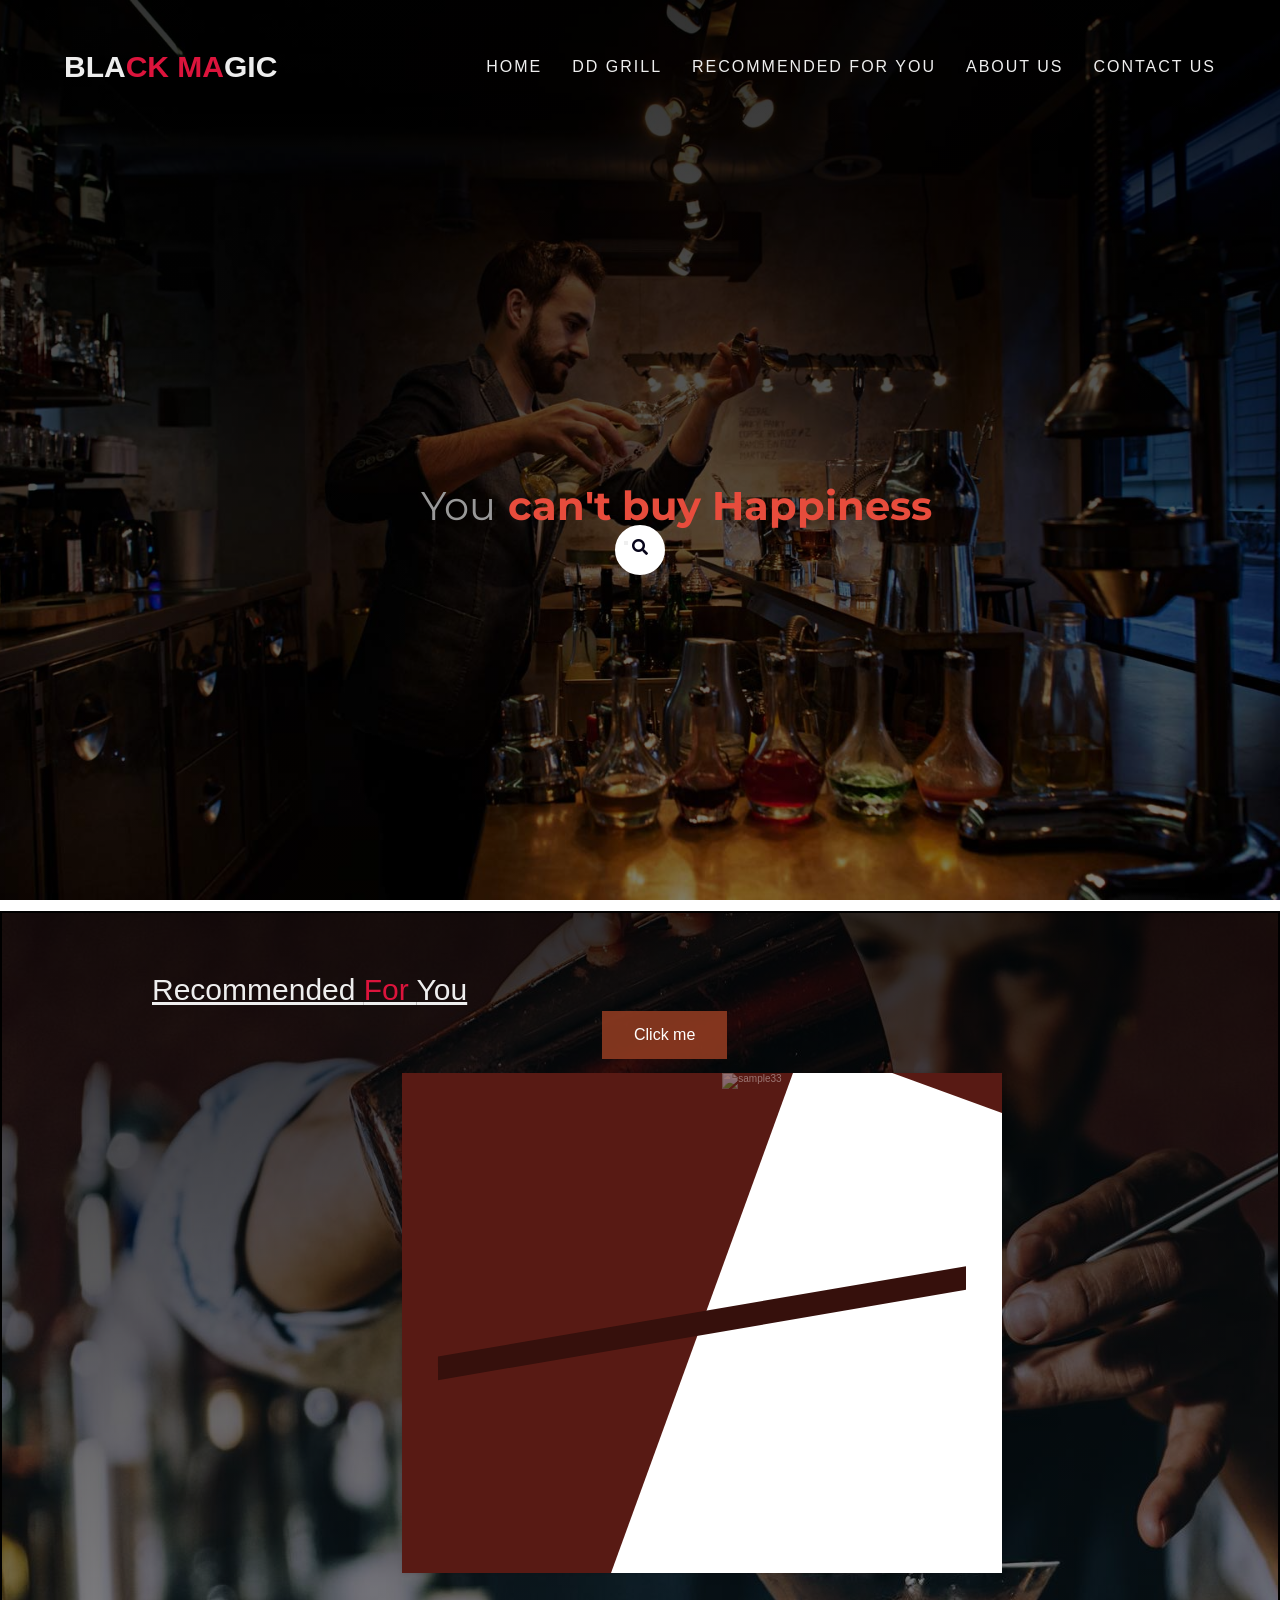
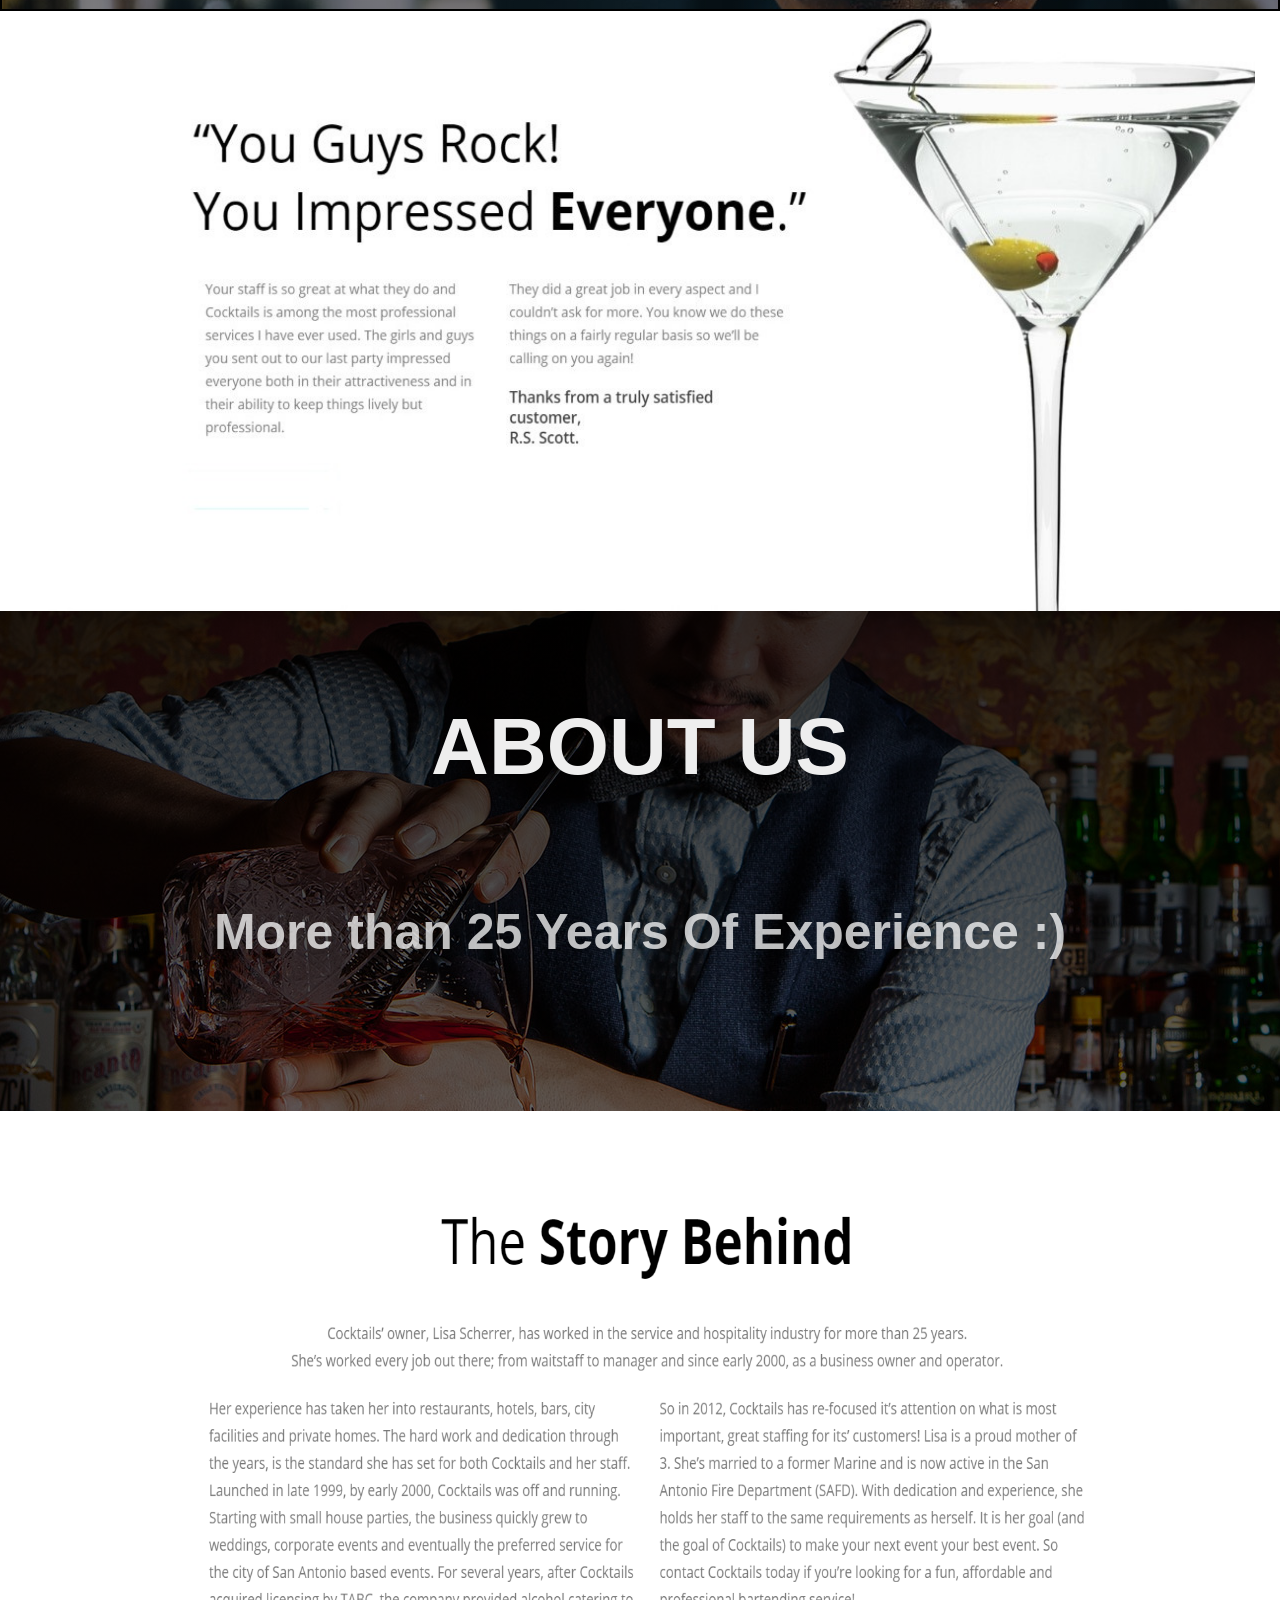
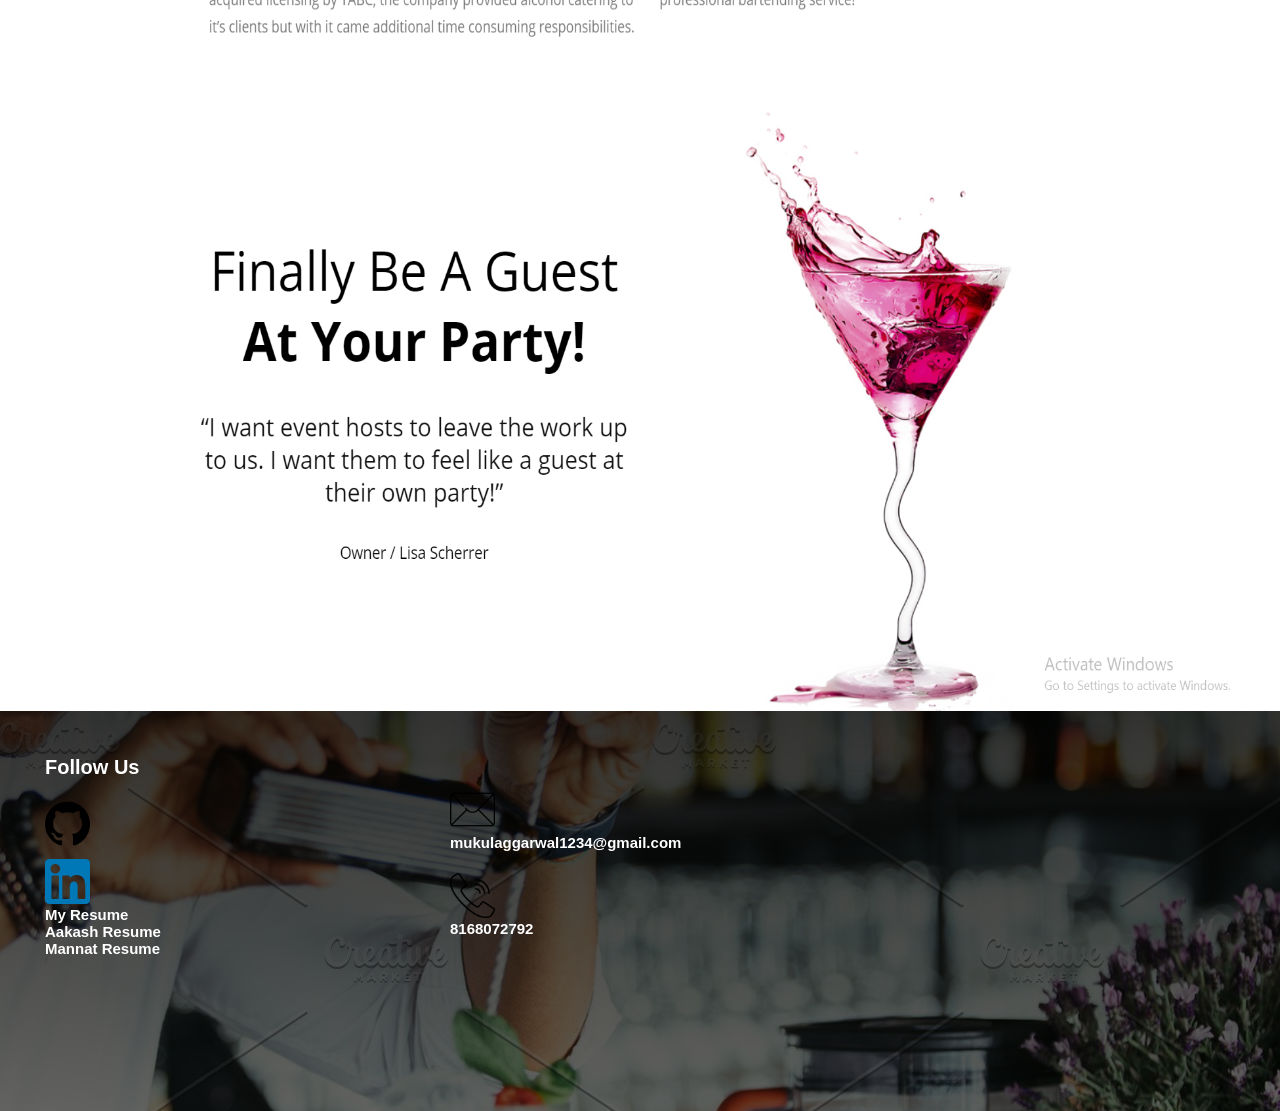
==== index1.html @ 576cb466 "assessment-project" ====
<!DOCTYPE html>
<html>
    <head>
        <meta charset="UTF-8">
        <meta name="viewport" content="width=device-width, initial-scale=1">
        <link href="https://fonts.googleapis.com/icon?family=Material+Icons" rel="stylesheet">
        <link rel="stylesheet" type="text/css" href="style.css">
        <link href='https://fonts.googleapis.com/css?family=Montserrat:400,700' rel='stylesheet' type='text/css'>
        <title></title>
        <link rel="stylesheet" href="style.css">
        <script src="https://ajax.googleapis.com/ajax/libs/jquery/1.11.1/jquery.min.js"></script>
        <script src="https://cdnjs.cloudflare.com/ajax/libs/jquery/2.1.3/jquery.min.js"></script>
        <link rel="stylesheet" href="https://use.fontawesome.com/releases/v5.3.1/css/all.css" integrity="sha384-mzrmE5qonljUremFsqc01SB46JvROS7bZs3IO2EmfFsd15uHvIt+Y8vEf7N7fWAU" crossorigin="anonymous">
        
    
      </head>
    <body>
        <header>
            <div class="container">
                <nav>
                    <h1 class="brand">
                        <a href="index.html"><b>Bla<span>ck Ma</span>gic</b></a>
                    </h1>
                    <ul>
                        <li><a href="index.html">Home</a></li>
                        <li><a href="muk.html">DD Grill</a></li>
                        <li><a href="#RFU">Recommended For You</a></li>
                        <li><a href="#AU">About Us</a></li>
                        <li><a href="#CU">Contact Us</a></li>
                    </ul>
                </nav>
                

            </div>
        </header>

        <form action="">
          <input type="text" id="first" name="" placeholder="Search for MockTail">
          <button type="button" onclick="functionality2()">
          <i class="fa fa-search"></i>
        </button>
        </form>

        <div class="Iam">

            <p>You</p>
            <b>
              <div class="innerIam">
                can't buy Happiness<br /> 
                But<br />
                can prepare a<br />
                COCKTAIL<br />
                that kind of same thing.
                </div>
            </b>
            
            </div>
            <div id='cont'>

            </div>
            <script src="main.js"></script>
            <br>
            <div style="background: linear-gradient(to bottom, rgba(0,0,0,.8), rgba(0,0,0,.5)), url('bg.jpg') ;border:2px solid black;width:1530px;height:700px">
                <div style="margin-left:150px;margin-top:60px">   
                <h1 class="brand">
                          <a name="RFU"> <u> Recommended <span> For </span> You</u> </a>
                        </h1>
                        </div>
                        <button type="button" onclick="fun()" style="margin-left:600px" class="button button2">Click me</button>
                        <br>
                        <figure class="snip1104 red">
                            <div style="width: 700px;height: 600px;">
                                <img id="img1" style="width:700px;height:600px" alt="sample33" />
                                </div>
                                <figcaption>
                                  <h2 id="drink_name"></h2>
                                </figcaption>
                                <a href="#"></a>
                              </figure>
            </div>

            <div style="width:1230px;height: 600px;">
              <img src="test.jpeg" style="width:1230px;height: 600px;">
            </div>
            <div class ="about" style="width:1570px;height: 500px;"> <a name="AU">
               <p><b>
                
                ABOUT US</b>
               </p></a>
               <br><br>
               <br><br>
               <br><br>
               <br><br>
               <br>
               <br>
               <h1 style="font-size: 50px;"><e>More than 25 Years Of Experience :)</e></h1>
            </div>
            <div style="width:1230px;height: 600px;">
                <img src="test1.png" style="width:1230px;height: 600px;">
              </div>
              <div style="width:1230px;height: 600px;">
                  <img src="test2.png" style="width:1230px;height: 600px;">
                </div>

<div class="footer" style="width: 1570px;height:400px">
  <a name="CU"></a>
  <div style="margin-left:45px;margin-top: 45px;">
  <h1 style="color: white;">Follow Us</h1><br><br>
  <a href="https://github.com/Mukul1405"><img src="github-logo.png" height="45px" width="45px" alt="github"> </a>
  <br><br>
  <a href="https://www.linkedin.com/in/mukul-aggarwal-550704168/"><img src="linkedin.png" height="45px" width="45px" alt="linked In"> </a><br>
<a href="https://mukul1405.github.io/resume/"><h2 style="color: white;">My Resume</h2></a>
<a href="https://aakasharora10.github.io/resume/"><h2 style="color: white;">Aakash Resume</h2></a>
<a href="https://mannat123.github.io/resume/"><h2 style="color: white;">Mannat Resume</h2></a>
</div>
<div style="margin-left:450px;margin-top: -170px;">
    <img src="letter.png" height="45px" width="45px" alt="mail"> 
 <h2 style="color: white;">mukulaggarwal1234@gmail.com</h2><br><br>
 <img src="call.png"height="45px" width="45px" alt="ContactUS"> 
 <h2 style="color: white;">8168072792</h2><br><br>
</div>
</a>
</div>
    </body>
    
</html>
---- style.css ----
*{
    margin: 0;
    padding: 0;
    box-sizing: border-box;
}

html{
    font-size: 10px;
    font-family: "Roboto Cn", Sans-serif;
}

body{
    overflow-x: hidden;
}
a{
    text-decoration: none;
    color: #eee;
}
header{
    width: 100%;
    height: 100vh;
    background: linear-gradient(to bottom, rgba(0,0,0,.8), rgba(0,0,0,.5)), url("1.jpg") center no-repeat;
    background-size: cover;
}
.container{
    max-width: 120rem;
    width:90%;
    margin: 0 auto;
}
#cont{
    display: flex;
    flex-direction: column;
    display: block;
}
nav{
    padding-top: 5rem;
    display: flex;
    justify-content: space-between;
    align-items: center;
    text-transform: uppercase;
    font-size: 1.6rem;
}

.brand{
    font-size: 3rem;
    font-weight: 300;
    transform: translateX(-100rem);
    animation: slideIn .5s forwards;
}

.brand span{
    color: crimson;
}

nav ul{
    display: flex;
}

nav ul li{
    list-style: none;
    transform: translateX(100rem);
    animation: slideIn .5s forwards;
}

  nav ul li:nth-child(1){
animation-delay: 0s;
}
  nav ul li:nth-child(2){
    animation-delay: .5s;
}
  nav ul li:nth-child(3){
        animation-delay: 1s;
}  
  nav ul li:nth-child(4){
            animation-delay: 1.5s;
}
nav ul li:nth-child(5){
    animation-delay: 2s;
}


nav ul li a{
    padding: 1rem 0;
    margin:0 3rem;
    position: relative;
    letter-spacing: 2px;
} 

nav ul li a:last-child{
    margin-right: 0;
}

nav ul li a::before,
nav ul li a::after{
    content: '';
    position: absolute;
    width: 100%;
    height: 2px;
    background-color: crimson;
    left: 0;
    transform: scaleX(0);
    transition: all .5s;
}

nav ul li a::before{
    top: 0;
    transform-origin: left;
}

nav ul li a::after{
    bottom: 0;
    transform-origin: right;
}

nav ul li a:hover::before,
nav ul li a:hover::after{
    transform: scaleX(1);
}



@keyframes slideIn{
    from{

    }
    to{
        transform: translateX(0);
    }
}

.Iam {
    margin-top:-800px;
    margin-left:150px;
    position: relative;
    padding: 2em 5em;
    font: normal 40px/50px Montserrat, sans-serif;
    color: #999;
  }
  .Iam p {
    height: 50px;
    float: left;
    margin-right: 0.3em;
  }
  .Iam b {
    float: left;
    overflow: hidden;
    position: relative;
    height: 50px;
    top: 0px;
  }
  .Iam .innerIam {
    display: inline-block;
    color: #e74c3c;
    position: relative;
    white-space: nowrap;
    top: 0;
    left: 0;
  
  
  /*animation*/
  -webkit-animation:move 5s;
     -moz-animation:move 5s;
      -ms-animation:move 5s;
       -o-animation:move 5s;
          animation:move 5s;
  /*animation-iteration-count*/
  -webkit-animation-iteration-count:infinite;
     -moz-animation-iteration-count:infinite;
      -ms-animation-iteration-count:infinite;
       -o-animation-iteration-count:infinite;
          animation-iteration-count:infinite;
  /*animation-delay*/
  -webkit-animation-delay:1s;
     -moz-animation-delay:1s;
      -ms-animation-delay:1s;
       -o-animation-delay:1s;
          animation-delay:1s;
  }
  @keyframes move{
  0%  { top: 0px; }
  20% { top: -50px; }
  40% { top: -100px; }
  60% { top: -150px; }
  80% { top: -200px; }
  }
  
  @-webkit-keyframes move {
      0%  { top: 0px; }
      20% { top: -50px; }
      40% { top: -100px; }
      60% { top: -150px; }
      80% { top: -200px; }
  }
  @-moz-keyframes move {
      0%  { top: 0px; }
      20% { top: -50px; }
      40% { top: -100px; }
      60% { top: -150px; }
      80% { top: -200px; }
  }
  @-o-keyframes move {
      0%  { top: 0px; }
      20% { top: -50px; }
      40% { top: -100px; }
      60% { top: -150px; }
      80% { top: -200px; }
  }
  @keyframes move {
      0%  { top: 0px; }
      20% { top: -50px; }
      40% { top: -100px; }
      60% { top: -150px; }
      80% { top: -200px; }
  }


  .post{
    width: 600px;
    height: 400px;
    position: relative;
    cursor: pointer;
}
.post:hover .post-s{
    width: 600px;
}
.post img{
    display: black;
    width: 600px;
    height: 400px;

}

.post-s{
    width: 0px;
    height: 400px;
    background: rgba(103,58,183,0.71);
    position: absolute;
    top: 0;
    display: flex;
    justify-content: center;
    align-items: center;
    overflow:hidden;
    transition: 0.7s ease;
}
.post-s h2{
    color: white;
    font-size: 50px;
    border: 6px solid white;
    padding: 10px 30px;


}


@import url(https://fonts.googleapis.com/css?family=Raleway:400,800);
figure.snip1104 {
  font-family: 'Raleway', Arial, sans-serif;
  position: relative;
  overflow: hidden;
  margin: 10px;
  margin-left:400px;
  min-width: 220px;
  max-width: 600px;
  max-height: 500px;
  width: 100%;
  background: #000000;
  color: #ffffff;
  text-align: center;
  box-shadow: 0 0 5px rgba(0, 0, 0, 0.15);
}

figure.snip1104 * {
  -webkit-box-sizing: border-box;
  box-sizing: border-box;
  -webkit-transition: all 0.4s ease-in-out;
  transition: all 0.4s ease-in-out;
}

figure.snip1104 img {
  max-width: 100%;
  position: relative;
  opacity: 0.4;
}

figure.snip1104 figcaption {
  position: absolute;
  top: 0;
  left: 0;
  bottom: 0;
  right: 0;
}

figure.snip1104 h2 {
  position: absolute;
  left: 40px;
  right: 40px;
  display: inline-block;
  background: #000000;
  -webkit-transform: skew(-10deg) rotate(-10deg) translate(0, -50%);
  transform: skew(-10deg) rotate(-10deg) translate(0, -50%);
  padding: 12px 5px;
  margin: 0;
  top: 50%;
  text-transform: uppercase;
  font-weight: 400;
}

figure.snip1104 h2 span {
  font-weight: 800;
}

figure.snip1104:before {
  height: 100%;
  width: 100%;
  top: 0;
  left: 0;
  content: '';
  background: #ffffff;
  position: absolute;
  -webkit-transition: all 0.3s ease-in-out;
  transition: all 0.3s ease-in-out;
  -webkit-transform: rotate(110deg) translateY(-50%);
  transform: rotate(110deg) translateY(-50%);
}

figure.snip1104 a {
  left: 0;
  right: 0;
  top: 0;
  bottom: 0;
  position: absolute;
  z-index: 1;
}

figure.snip1104.blue {
  background: #123851;
}

figure.snip1104.blue h2 {
  background: #0a212f;
}

figure.snip1104.red {
  background: #581a14;
}

figure.snip1104.red h2 {
  background: #36100c;
}

figure.snip1104.yellow {
  background: #7f5006;
}

figure.snip1104.yellow h2 {
  background: #583804;
}

figure.snip1104:hover img,
figure.snip1104.hover img {
  opacity: 1;
  -webkit-transform: scale(1.1);
  transform: scale(1.1);
}

figure.snip1104:hover h2,
figure.snip1104.hover h2 {
  -webkit-transform: skew(-10deg) rotate(-10deg) translate(-150%, -50%);
  transform: skew(-10deg) rotate(-10deg) translate(-150%, -50%);
}

figure.snip1104:hover:before,
figure.snip1104.hover:before {
  -webkit-transform: rotate(110deg) translateY(-150%);
  transform: rotate(110deg) translateY(-150%);
}


/* Demo purposes only */
html {
  height: 100%;
}
body {
  background-color: white;
  display: flex;
  justify-content: center;
  align-items: center;
  flex-flow: wrap;
  margin: 0;
  height: 100%;
}


.button {
    background-color: rgba(145, 60, 34, 0.877); /* Green */
    border: none;
    color: white;
    padding: 15px 32px;
    text-align: center;
    text-decoration: none;
    display: inline-block;
    font-size: 16px;
    margin: 4px 2px;
    cursor: pointer;
    -webkit-transition-duration: 0.4s; /* Safari */
    transition-duration: 0.4s;
  }
  
  .button2:hover {
    box-shadow: 5px 5px 10px 10px rgba(209, 204, 204, 0.904),0 17px 50px 0 rgba(241, 235, 235, 0.19);
  }

  form{
    position: absolute;
    margin-top:100px;
    top: 50%;
    left: 50%;
    transform: translate(-50%,-50%);
    transition: all 1s;
    width: 50px;
    height: 50px;
    background: white;
    box-sizing: border-box;
    border-radius: 25px;
    border: 4px solid white;
    padding: 5px;
}

input{
    position: absolute;
    top: 0;
    left: 0;
    width: 100%;;
    height: 42.5px;
    line-height: 30px;
    outline: 0;
    border: 0;
    display: none;
    font-size: 1em;
    border-radius: 20px;
    padding: 0 20px;
}

.fa{
    box-sizing: border-box;
    padding: 10px;
    width: 42.5px;
    height: 42.5px;
    position: absolute;
    top: 0;
    right: 0;
    border-radius: 50%;
    color: #07051a;
    text-align: center;
    font-size: 1.2em;
    transition: all 1s;
}

form:hover{
    width: 300px;
    cursor: pointer;
}

form:hover input{
    display: block;
}

form:hover .fa{
    background: #07051a;
    color: white;
}
.about{
  background: linear-gradient(to bottom, rgba(0,0,0,.8), rgba(0, 0, 0, 0.61)), url("bartender.jpg") center no-repeat;
  position: relative;
  color: rgba(255, 255, 255, 0.74);
  text-align: center;
  padding:40px;
}
.about p{
  margin-top:50px;
  font-size: 80px;
  font-family: sans-serif;
  
}
.footer{
  background: linear-gradient(to bottom, rgba(0,0,0,.8), rgba(0, 0, 0, 0.61)), url("bartender2.jpg") center no-repeat;
}

.footer h1{
  text-decoration: none;
}
.footer h1:hover{
  color:rgba(0, 0, 255, 0.397);
}
---- style.css ----
*{
    margin: 0;
    padding: 0;
    box-sizing: border-box;
}

html{
    font-size: 10px;
    font-family: "Roboto Cn", Sans-serif;
}

body{
    overflow-x: hidden;
}
a{
    text-decoration: none;
    color: #eee;
}
header{
    width: 100%;
    height: 100vh;
    background: linear-gradient(to bottom, rgba(0,0,0,.8), rgba(0,0,0,.5)), url("1.jpg") center no-repeat;
    background-size: cover;
}
.container{
    max-width: 120rem;
    width:90%;
    margin: 0 auto;
}
#cont{
    display: flex;
    flex-direction: column;
    display: block;
}
nav{
    padding-top: 5rem;
    display: flex;
    justify-content: space-between;
    align-items: center;
    text-transform: uppercase;
    font-size: 1.6rem;
}

.brand{
    font-size: 3rem;
    font-weight: 300;
    transform: translateX(-100rem);
    animation: slideIn .5s forwards;
}

.brand span{
    color: crimson;
}

nav ul{
    display: flex;
}

nav ul li{
    list-style: none;
    transform: translateX(100rem);
    animation: slideIn .5s forwards;
}

  nav ul li:nth-child(1){
animation-delay: 0s;
}
  nav ul li:nth-child(2){
    animation-delay: .5s;
}
  nav ul li:nth-child(3){
        animation-delay: 1s;
}  
  nav ul li:nth-child(4){
            animation-delay: 1.5s;
}
nav ul li:nth-child(5){
    animation-delay: 2s;
}


nav ul li a{
    padding: 1rem 0;
    margin:0 3rem;
    position: relative;
    letter-spacing: 2px;
} 

nav ul li a:last-child{
    margin-right: 0;
}

nav ul li a::before,
nav ul li a::after{
    content: '';
    position: absolute;
    width: 100%;
    height: 2px;
    background-color: crimson;
    left: 0;
    transform: scaleX(0);
    transition: all .5s;
}

nav ul li a::before{
    top: 0;
    transform-origin: left;
}

nav ul li a::after{
    bottom: 0;
    transform-origin: right;
}

nav ul li a:hover::before,
nav ul li a:hover::after{
    transform: scaleX(1);
}



@keyframes slideIn{
    from{

    }
    to{
        transform: translateX(0);
    }
}

.Iam {
    margin-top:-800px;
    margin-left:150px;
    position: relative;
    padding: 2em 5em;
    font: normal 40px/50px Montserrat, sans-serif;
    color: #999;
  }
  .Iam p {
    height: 50px;
    float: left;
    margin-right: 0.3em;
  }
  .Iam b {
    float: left;
    overflow: hidden;
    position: relative;
    height: 50px;
    top: 0px;
  }
  .Iam .innerIam {
    display: inline-block;
    color: #e74c3c;
    position: relative;
    white-space: nowrap;
    top: 0;
    left: 0;
  
  
  /*animation*/
  -webkit-animation:move 5s;
     -moz-animation:move 5s;
      -ms-animation:move 5s;
       -o-animation:move 5s;
          animation:move 5s;
  /*animation-iteration-count*/
  -webkit-animation-iteration-count:infinite;
     -moz-animation-iteration-count:infinite;
      -ms-animation-iteration-count:infinite;
       -o-animation-iteration-count:infinite;
          animation-iteration-count:infinite;
  /*animation-delay*/
  -webkit-animation-delay:1s;
     -moz-animation-delay:1s;
      -ms-animation-delay:1s;
       -o-animation-delay:1s;
          animation-delay:1s;
  }
  @keyframes move{
  0%  { top: 0px; }
  20% { top: -50px; }
  40% { top: -100px; }
  60% { top: -150px; }
  80% { top: -200px; }
  }
  
  @-webkit-keyframes move {
      0%  { top: 0px; }
      20% { top: -50px; }
      40% { top: -100px; }
      60% { top: -150px; }
      80% { top: -200px; }
  }
  @-moz-keyframes move {
      0%  { top: 0px; }
      20% { top: -50px; }
      40% { top: -100px; }
      60% { top: -150px; }
      80% { top: -200px; }
  }
  @-o-keyframes move {
      0%  { top: 0px; }
      20% { top: -50px; }
      40% { top: -100px; }
      60% { top: -150px; }
      80% { top: -200px; }
  }
  @keyframes move {
      0%  { top: 0px; }
      20% { top: -50px; }
      40% { top: -100px; }
      60% { top: -150px; }
      80% { top: -200px; }
  }


  .post{
    width: 600px;
    height: 400px;
    position: relative;
    cursor: pointer;
}
.post:hover .post-s{
    width: 600px;
}
.post img{
    display: black;
    width: 600px;
    height: 400px;

}

.post-s{
    width: 0px;
    height: 400px;
    background: rgba(103,58,183,0.71);
    position: absolute;
    top: 0;
    display: flex;
    justify-content: center;
    align-items: center;
    overflow:hidden;
    transition: 0.7s ease;
}
.post-s h2{
    color: white;
    font-size: 50px;
    border: 6px solid white;
    padding: 10px 30px;


}


@import url(https://fonts.googleapis.com/css?family=Raleway:400,800);
figure.snip1104 {
  font-family: 'Raleway', Arial, sans-serif;
  position: relative;
  overflow: hidden;
  margin: 10px;
  margin-left:400px;
  min-width: 220px;
  max-width: 600px;
  max-height: 500px;
  width: 100%;
  background: #000000;
  color: #ffffff;
  text-align: center;
  box-shadow: 0 0 5px rgba(0, 0, 0, 0.15);
}

figure.snip1104 * {
  -webkit-box-sizing: border-box;
  box-sizing: border-box;
  -webkit-transition: all 0.4s ease-in-out;
  transition: all 0.4s ease-in-out;
}

figure.snip1104 img {
  max-width: 100%;
  position: relative;
  opacity: 0.4;
}

figure.snip1104 figcaption {
  position: absolute;
  top: 0;
  left: 0;
  bottom: 0;
  right: 0;
}

figure.snip1104 h2 {
  position: absolute;
  left: 40px;
  right: 40px;
  display: inline-block;
  background: #000000;
  -webkit-transform: skew(-10deg) rotate(-10deg) translate(0, -50%);
  transform: skew(-10deg) rotate(-10deg) translate(0, -50%);
  padding: 12px 5px;
  margin: 0;
  top: 50%;
  text-transform: uppercase;
  font-weight: 400;
}

figure.snip1104 h2 span {
  font-weight: 800;
}

figure.snip1104:before {
  height: 100%;
  width: 100%;
  top: 0;
  left: 0;
  content: '';
  background: #ffffff;
  position: absolute;
  -webkit-transition: all 0.3s ease-in-out;
  transition: all 0.3s ease-in-out;
  -webkit-transform: rotate(110deg) translateY(-50%);
  transform: rotate(110deg) translateY(-50%);
}

figure.snip1104 a {
  left: 0;
  right: 0;
  top: 0;
  bottom: 0;
  position: absolute;
  z-index: 1;
}

figure.snip1104.blue {
  background: #123851;
}

figure.snip1104.blue h2 {
  background: #0a212f;
}

figure.snip1104.red {
  background: #581a14;
}

figure.snip1104.red h2 {
  background: #36100c;
}

figure.snip1104.yellow {
  background: #7f5006;
}

figure.snip1104.yellow h2 {
  background: #583804;
}

figure.snip1104:hover img,
figure.snip1104.hover img {
  opacity: 1;
  -webkit-transform: scale(1.1);
  transform: scale(1.1);
}

figure.snip1104:hover h2,
figure.snip1104.hover h2 {
  -webkit-transform: skew(-10deg) rotate(-10deg) translate(-150%, -50%);
  transform: skew(-10deg) rotate(-10deg) translate(-150%, -50%);
}

figure.snip1104:hover:before,
figure.snip1104.hover:before {
  -webkit-transform: rotate(110deg) translateY(-150%);
  transform: rotate(110deg) translateY(-150%);
}


/* Demo purposes only */
html {
  height: 100%;
}
body {
  background-color: white;
  display: flex;
  justify-content: center;
  align-items: center;
  flex-flow: wrap;
  margin: 0;
  height: 100%;
}


.button {
    background-color: rgba(145, 60, 34, 0.877); /* Green */
    border: none;
    color: white;
    padding: 15px 32px;
    text-align: center;
    text-decoration: none;
    display: inline-block;
    font-size: 16px;
    margin: 4px 2px;
    cursor: pointer;
    -webkit-transition-duration: 0.4s; /* Safari */
    transition-duration: 0.4s;
  }
  
  .button2:hover {
    box-shadow: 5px 5px 10px 10px rgba(209, 204, 204, 0.904),0 17px 50px 0 rgba(241, 235, 235, 0.19);
  }

  form{
    position: absolute;
    margin-top:100px;
    top: 50%;
    left: 50%;
    transform: translate(-50%,-50%);
    transition: all 1s;
    width: 50px;
    height: 50px;
    background: white;
    box-sizing: border-box;
    border-radius: 25px;
    border: 4px solid white;
    padding: 5px;
}

input{
    position: absolute;
    top: 0;
    left: 0;
    width: 100%;;
    height: 42.5px;
    line-height: 30px;
    outline: 0;
    border: 0;
    display: none;
    font-size: 1em;
    border-radius: 20px;
    padding: 0 20px;
}

.fa{
    box-sizing: border-box;
    padding: 10px;
    width: 42.5px;
    height: 42.5px;
    position: absolute;
    top: 0;
    right: 0;
    border-radius: 50%;
    color: #07051a;
    text-align: center;
    font-size: 1.2em;
    transition: all 1s;
}

form:hover{
    width: 300px;
    cursor: pointer;
}

form:hover input{
    display: block;
}

form:hover .fa{
    background: #07051a;
    color: white;
}
.about{
  background: linear-gradient(to bottom, rgba(0,0,0,.8), rgba(0, 0, 0, 0.61)), url("bartender.jpg") center no-repeat;
  position: relative;
  color: rgba(255, 255, 255, 0.74);
  text-align: center;
  padding:40px;
}
.about p{
  margin-top:50px;
  font-size: 80px;
  font-family: sans-serif;
  
}
.footer{
  background: linear-gradient(to bottom, rgba(0,0,0,.8), rgba(0, 0, 0, 0.61)), url("bartender2.jpg") center no-repeat;
}

.footer h1{
  text-decoration: none;
}
.footer h1:hover{
  color:rgba(0, 0, 255, 0.397);
}
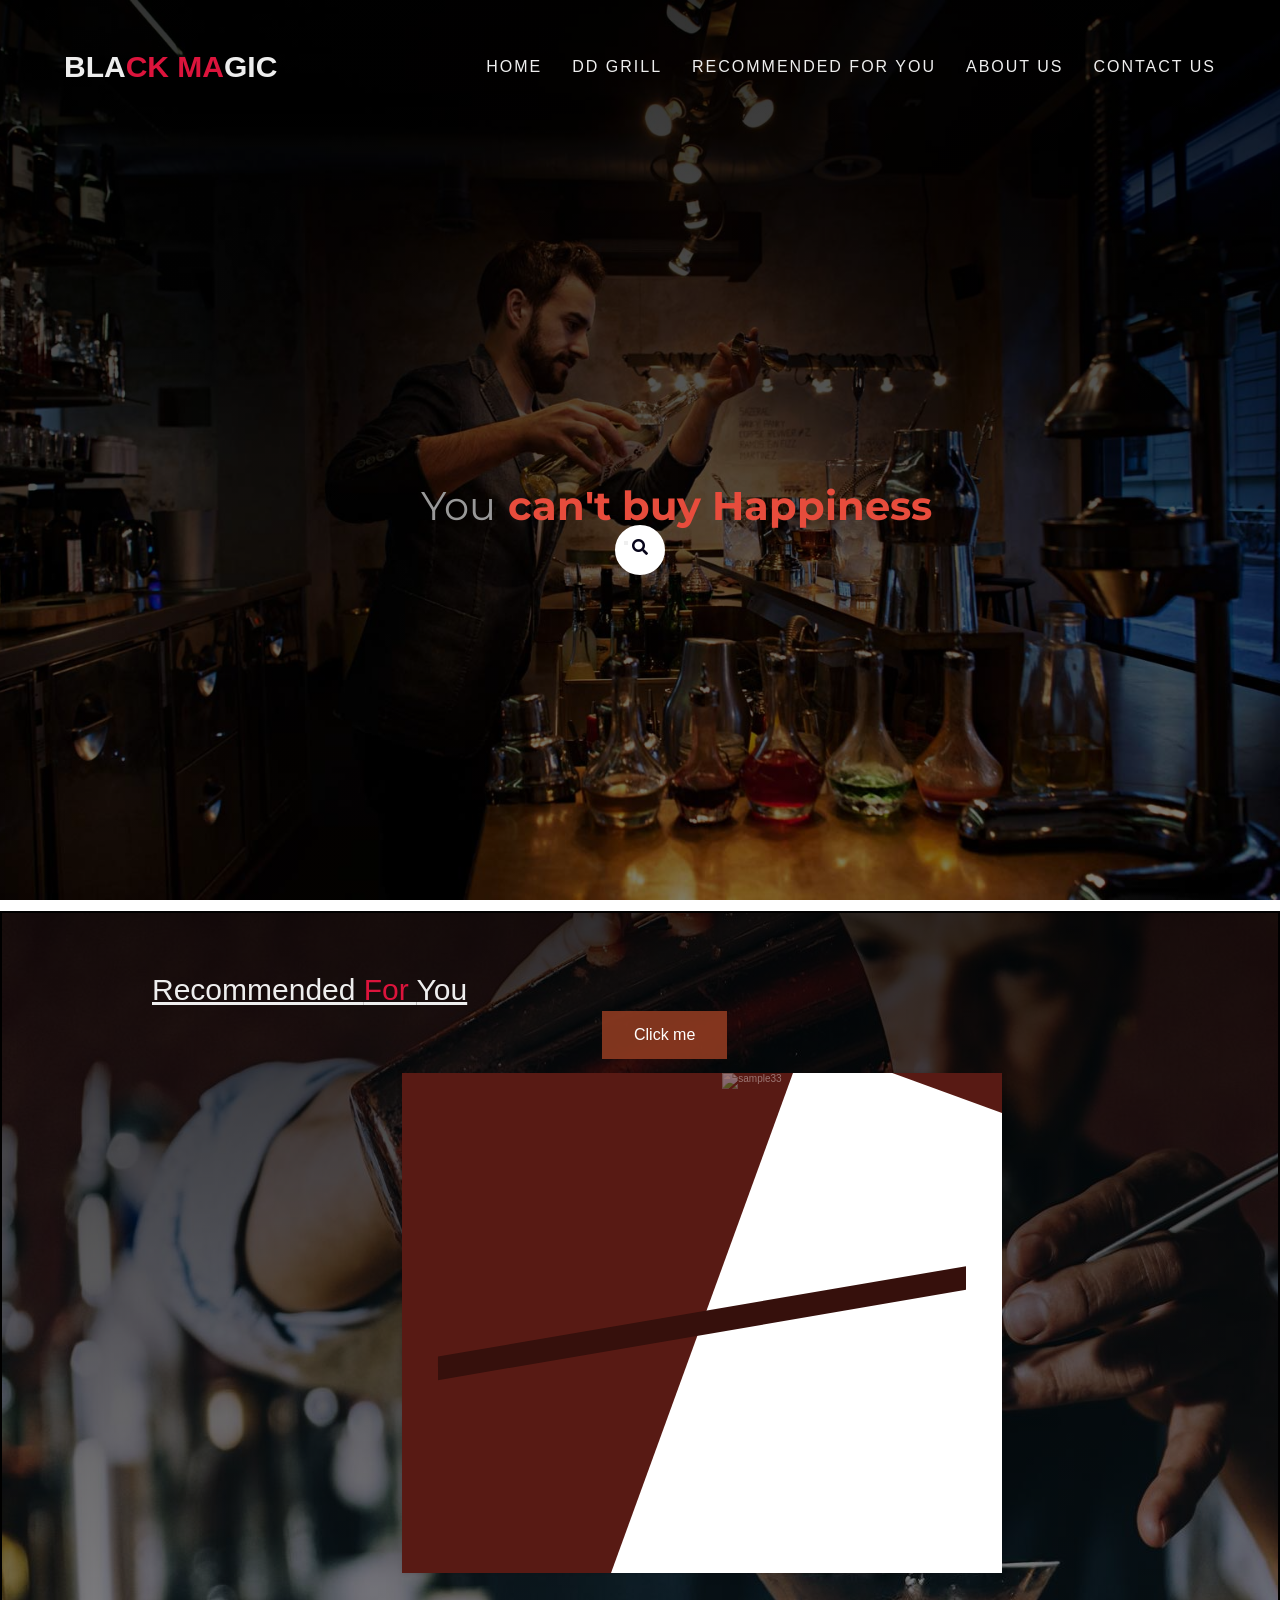
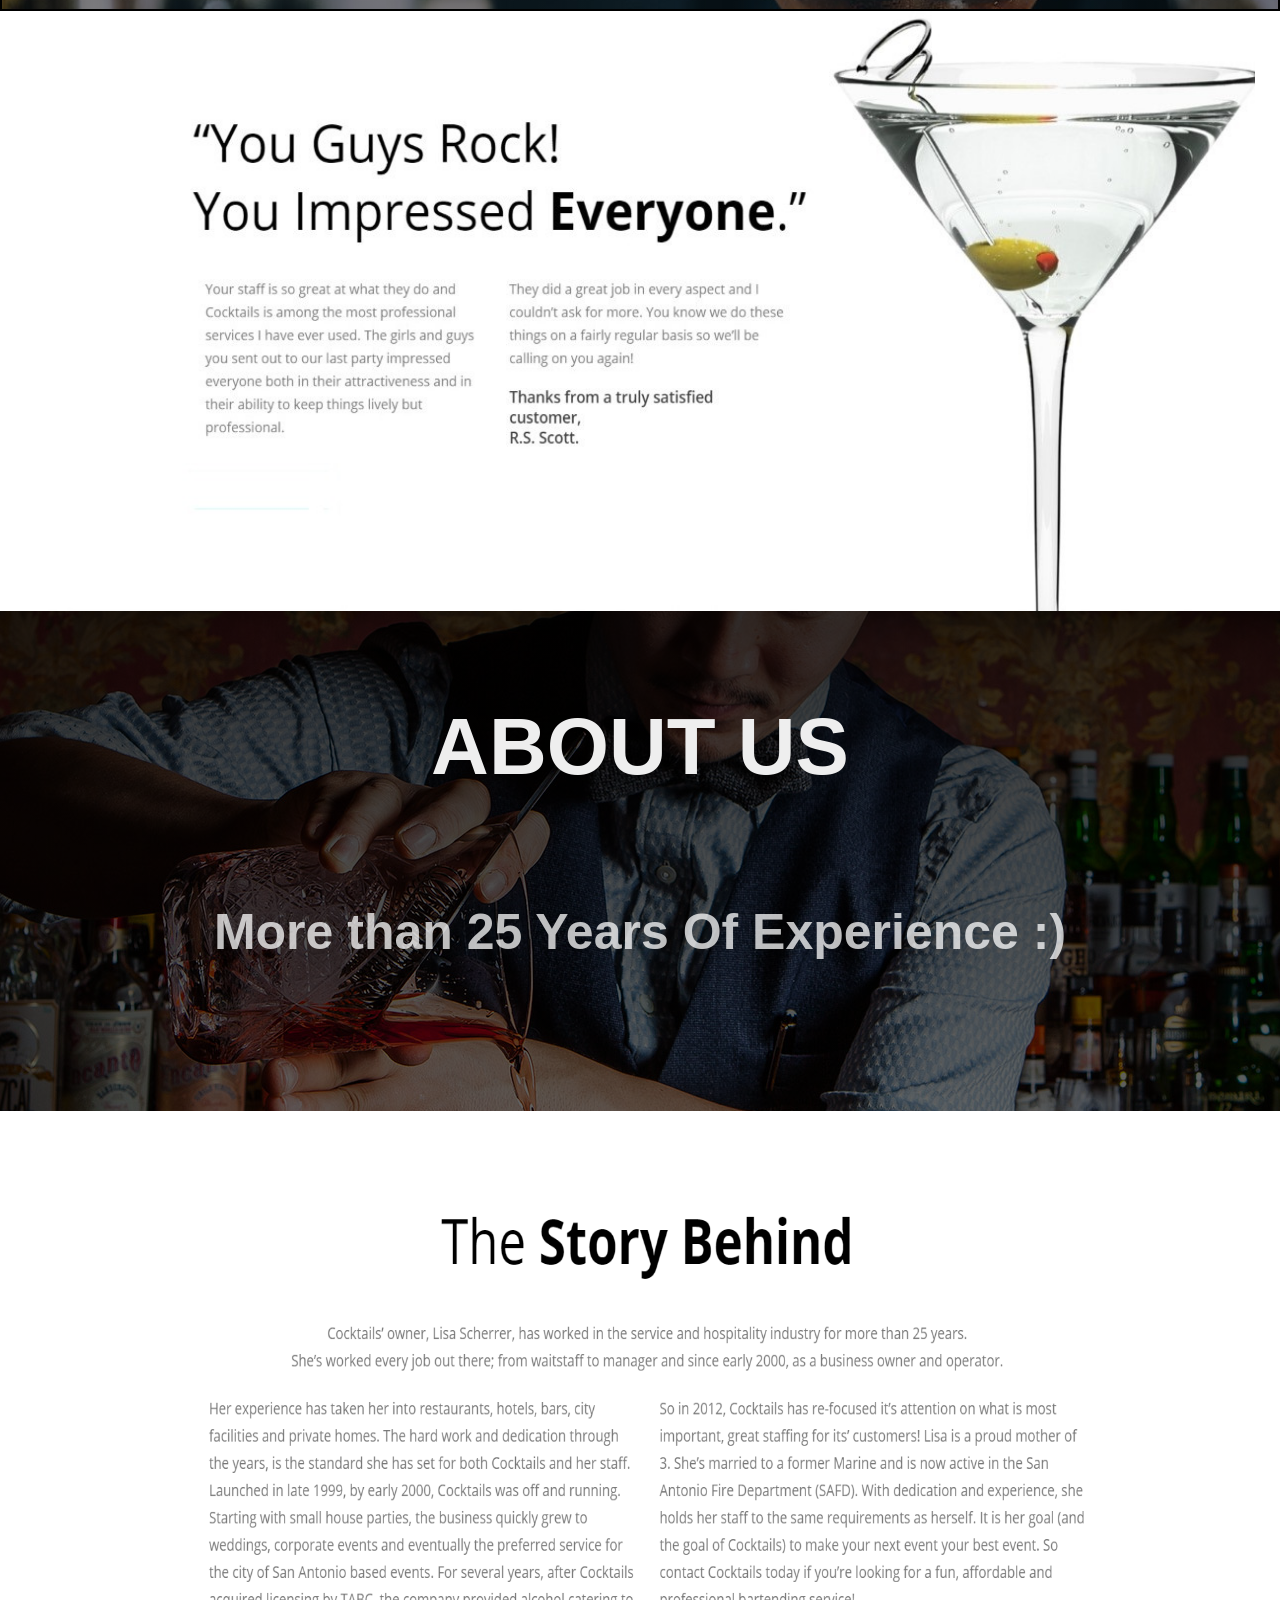
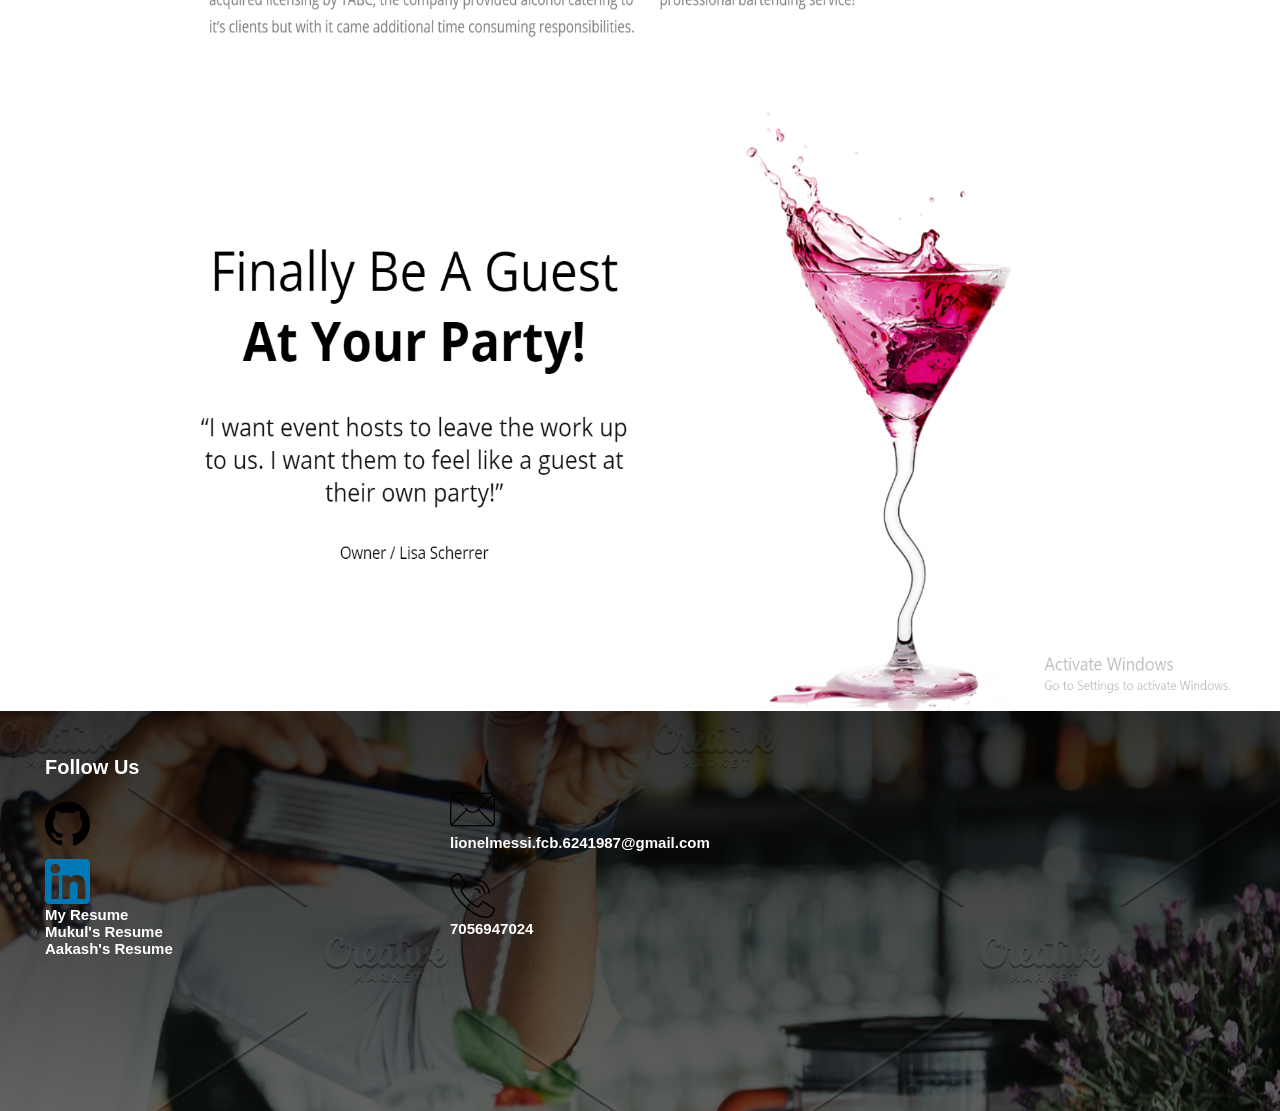
==== commit 0cb60c29: "Add files via upload" ====
--- a/index1.html
+++ b/index1.html
@@ -35,7 +35,7 @@
         </header>
 
         <form action="">
-          <input type="text" id="first" name="" placeholder="Search for MockTail">
+          <input type="text" id="first" name="" placeholder="Search for Drinks!">
           <button type="button" onclick="functionality2()">
           <i class="fa fa-search"></i>
         </button>
@@ -106,18 +106,19 @@
   <a name="CU"></a>
   <div style="margin-left:45px;margin-top: 45px;">
   <h1 style="color: white;">Follow Us</h1><br><br>
-  <a href="https://github.com/Mukul1405"><img src="github-logo.png" height="45px" width="45px" alt="github"> </a>
+  <a href="https://github.com/AakashArora10"><img src="github-logo.png" height="45px" width="45px" alt="github"> </a>
   <br><br>
   <a href="https://www.linkedin.com/in/mukul-aggarwal-550704168/"><img src="linkedin.png" height="45px" width="45px" alt="linked In"> </a><br>
-<a href="https://mukul1405.github.io/resume/"><h2 style="color: white;">My Resume</h2></a>
-<a href="https://aakasharora10.github.io/resume/"><h2 style="color: white;">Aakash Resume</h2></a>
-<a href="https://mannat123.github.io/resume/"><h2 style="color: white;">Mannat Resume</h2></a>
+  <a href="https://mannat123.github.io/resume/"><h2 style="color: white;">My Resume</h2></a>
+<a href="https://mukul1405.github.io/resume/"><h2 style="color: white;">Mukul's Resume</h2></a>
+<a href="https://aakasharora10.github.io/resume/"><h2 style="color: white;">Aakash's Resume</h2></a>
+
 </div>
 <div style="margin-left:450px;margin-top: -170px;">
     <img src="letter.png" height="45px" width="45px" alt="mail"> 
- <h2 style="color: white;">mukulaggarwal1234@gmail.com</h2><br><br>
+ <h2 style="color: white;">lionelmessi.fcb.6241987@gmail.com</h2><br><br>
  <img src="call.png"height="45px" width="45px" alt="ContactUS"> 
- <h2 style="color: white;">8168072792</h2><br><br>
+ <h2 style="color: white;">7056947024</h2><br><br>
 </div>
 </a>
 </div>
